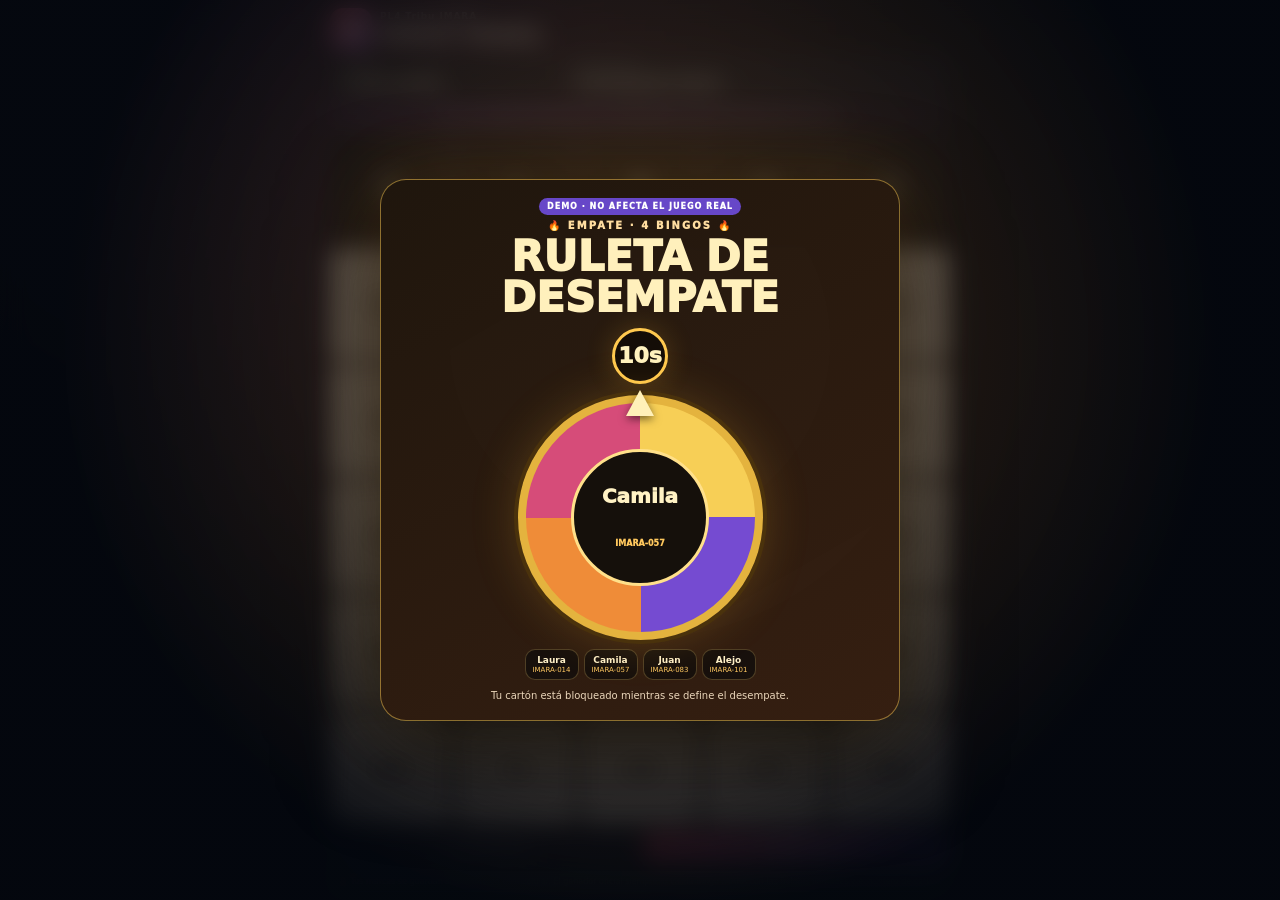
==== demo-desempate.html @ 995b19c4 "Add safe standalone tie synchronization demo" ====
<!doctype html>
<html lang="es" data-imara-tie-demo>
<head>
  <meta charset="utf-8">
  <meta name="viewport" content="width=device-width,initial-scale=1,viewport-fit=cover">
  <meta name="theme-color" content="#111827">
  <title>Demo desempate · Bingo IMARA</title>
  <link rel="stylesheet" href="mobile-card-responsive-2026.css?v=20260919-CARD-SCREEN-1">
  <script>
  (function(){
    const sample={
      v:1,id:'IMARA-DEMO',buyer:'Participante Demo',status:'Pagado',ballMax:99,
      title:'BINGO IMARA',organizer:'PL4 Tribu IMARA',
      grid:[
        [4,23,43,64,84],
        [8,29,48,70,90],
        [12,33,'FREE',73,94],
        [16,36,53,77,97],
        [20,39,58,80,99]
      ]
    };
    const bytes=new TextEncoder().encode(JSON.stringify(sample));let bin='';
    bytes.forEach(b=>bin+=String.fromCharCode(b));
    const code=btoa(bin).replace(/\+/g,'-').replace(/\//g,'_').replace(/=+$/,'');
    history.replaceState(null,'',location.pathname+'#mobile='+code);
    window.escapeHtml=s=>String(s??'').replace(/[&<>"']/g,m=>({'&':'&amp;','<':'&lt;','>':'&gt;','"':'&quot;',"'":'&#039;'}[m]));
  })();
  </script>
</head>
<body>
  <script src="mobile-card.js?v=20260902-SECURE-3"></script>
  <script src="mobile-tie-sync-2026.js?v=20260919-TIE-SYNC-1"></script>
  <script>
  (function(){
    const candidates=[
      {card_id:'IMARA-014',buyer_alias:'Laura'},
      {card_id:'IMARA-057',buyer_alias:'Camila'},
      {card_id:'IMARA-083',buyer_alias:'Juan'},
      {card_id:'IMARA-101',buyer_alias:'Alejo'}
    ];
    let timers=[];
    const later=(fn,ms)=>timers.push(setTimeout(fn,ms));
    function emit(show,roundStatus='open'){
      window.dispatchEvent(new CustomEvent('imara-mobile-game-state',{detail:{
        game:{
          drawn:[4,8,12,16,20,23,29,33,36,39],
          round:{name:'Ronda Demo',pattern:'line',prize:'Premio sorpresa IMARA',status:roundStatus},
          show_state:show,
          updated_at:new Date().toISOString()
        }
      }}));
    }
    function cycle(){
      timers.forEach(clearTimeout);timers=[];
      const started=new Date().toISOString();
      emit({type:'tie',started_at:started,duration_ms:10000,round_name:'Ronda Demo',candidates});
      later(()=>emit({
        type:'winner',
        at:new Date().toISOString(),
        round_name:'Ronda Demo',
        winner:{card_id:'IMARA-057',buyer_alias:'Camila',position:1,prize:'Premio sorpresa IMARA',round_name:'Ronda Demo'}
      },'closed'),10400);
      later(()=>emit({type:'idle'},'closed'),14800);
      later(cycle,16400);
    }
    later(cycle,700);
    window.addEventListener('pagehide',()=>timers.forEach(clearTimeout));
  })();
  </script>
</body>
</html>
---- mobile-card-responsive-2026.css ----
/* Bingo IMARA · Cartón participante · una pantalla responsive · 2026
   Capa exclusivamente visual para #mobile=. No modifica lógica, datos, marcas,
   Realtime, Push, BINGO, seguridad, ronda ni validación. */

body.imara-mobile-body{
  min-height:100dvh!important;
  height:100dvh!important;
  width:100%!important;
  max-width:100%!important;
  overflow:hidden!important;
  padding:
    max(8px,env(safe-area-inset-top))
    max(10px,env(safe-area-inset-right))
    max(8px,env(safe-area-inset-bottom))
    max(10px,env(safe-area-inset-left))!important;
}

body.imara-mobile-body .mobile-card-shell{
  width:min(620px,100%)!important;
  max-width:100%!important;
  height:calc(100dvh - max(8px,env(safe-area-inset-top)) - max(8px,env(safe-area-inset-bottom)))!important;
  min-height:0!important;
  margin:0 auto!important;
  display:flex!important;
  flex-direction:column!important;
  gap:6px!important;
  overflow:hidden!important;
}

body.imara-mobile-body .mobile-card-top{
  flex:0 0 auto!important;
  min-width:0!important;
  margin:0!important;
  gap:8px!important;
  align-items:center!important;
}

body.imara-mobile-body .mobile-brand{
  width:42px!important;
  height:42px!important;
  flex:0 0 42px!important;
  border-radius:13px!important;
}

body.imara-mobile-body .mobile-card-top>div:last-child{
  min-width:0!important;
}

body.imara-mobile-body .mobile-overline{
  font-size:9px!important;
  line-height:1.1!important;
  letter-spacing:.9px!important;
  white-space:nowrap!important;
  overflow:hidden!important;
  text-overflow:ellipsis!important;
}

body.imara-mobile-body .mobile-card-top h1{
  margin:2px 0 0!important;
  font-size:clamp(16px,4.8vw,21px)!important;
  line-height:1.05!important;
  white-space:nowrap!important;
  overflow:hidden!important;
  text-overflow:ellipsis!important;
}

body.imara-mobile-body .mobile-person{
  flex:0 0 auto!important;
  display:grid!important;
  grid-template-columns:minmax(0,.75fr) minmax(0,1.25fr)!important;
  gap:6px!important;
  margin:0!important;
}

body.imara-mobile-body .mobile-person>div{
  min-width:0!important;
  padding:7px 9px!important;
  border-radius:11px!important;
}

body.imara-mobile-body .mobile-person span{
  font-size:8px!important;
  line-height:1!important;
  letter-spacing:.7px!important;
}

body.imara-mobile-body .mobile-person strong{
  margin-top:2px!important;
  font-size:clamp(11px,3.4vw,14px)!important;
  line-height:1.15!important;
  white-space:nowrap!important;
  overflow:hidden!important;
  text-overflow:ellipsis!important;
}

body.imara-mobile-body #mobileRoundLive,
body.imara-mobile-body .mobile-round-live{
  flex:0 0 auto!important;
  min-width:0!important;
  margin:0!important;
  padding:7px 8px!important;
  gap:5px!important;
  border-radius:12px!important;
}

body.imara-mobile-body .mobile-round-top{
  min-width:0!important;
  gap:6px!important;
}

body.imara-mobile-body .mobile-round-top strong{
  min-width:0!important;
  font-size:clamp(11px,3.3vw,14px)!important;
  line-height:1.1!important;
  white-space:nowrap!important;
  overflow:hidden!important;
  text-overflow:ellipsis!important;
}

body.imara-mobile-body .mobile-round-state{
  flex:0 0 auto!important;
  padding:3px 6px!important;
  font-size:8px!important;
}

body.imara-mobile-body .mobile-round-grid{
  display:grid!important;
  grid-template-columns:repeat(2,minmax(0,1fr))!important;
  gap:5px!important;
}

body.imara-mobile-body .mobile-round-grid>div,
body.imara-mobile-body .mobile-round-prize{
  min-width:0!important;
  padding:5px 7px!important;
  border-radius:9px!important;
}

body.imara-mobile-body .mobile-round-grid span{
  font-size:7px!important;
  line-height:1!important;
}

body.imara-mobile-body .mobile-round-grid b{
  margin-top:2px!important;
  font-size:10px!important;
  line-height:1.1!important;
  white-space:nowrap!important;
  overflow:hidden!important;
  text-overflow:ellipsis!important;
}

body.imara-mobile-body .mobile-round-prize{
  font-size:10px!important;
  line-height:1.15!important;
  white-space:nowrap!important;
  overflow:hidden!important;
  text-overflow:ellipsis!important;
}

body.imara-mobile-body .mobile-round-ban{
  padding:5px 7px!important;
  border-radius:9px!important;
  font-size:9px!important;
  line-height:1.15!important;
}

body.imara-mobile-body .mobile-help{
  flex:0 0 auto!important;
  margin:0!important;
  padding:5px 8px!important;
  border-radius:9px!important;
  font-size:9px!important;
  line-height:1.15!important;
  text-align:center!important;
}

body.imara-mobile-body .mobile-grid{
  flex:1 1 auto!important;
  min-height:190px!important;
  width:100%!important;
  max-width:100%!important;
  height:auto!important;
  margin:0!important;
  display:grid!important;
  grid-template-columns:repeat(5,minmax(0,1fr))!important;
  grid-template-rows:repeat(6,minmax(0,1fr))!important;
  gap:4px!important;
  overflow:hidden!important;
}

body.imara-mobile-body .mobile-cell{
  width:100%!important;
  height:100%!important;
  min-width:0!important;
  min-height:0!important;
  aspect-ratio:auto!important;
  border-radius:8px!important;
  padding:1px!important;
  font-size:clamp(9px,3.15vw,15px)!important;
  line-height:1!important;
}

body.imara-mobile-body .mobile-cell.head{
  font-size:clamp(14px,4.8vw,20px)!important;
}

body.imara-mobile-body .mobile-cell.marked::after{
  font-size:clamp(24px,8vw,46px)!important;
}

body.imara-mobile-body .mobile-actions{
  flex:0 0 auto!important;
  display:grid!important;
  grid-template-columns:repeat(2,minmax(0,1fr))!important;
  gap:6px!important;
  margin:0!important;
}

body.imara-mobile-body .mobile-actions button{
  min-width:0!important;
  min-height:34px!important;
  height:34px!important;
  padding:5px 7px!important;
  border-radius:10px!important;
  font-size:10px!important;
  line-height:1!important;
  touch-action:manipulation!important;
}

body.imara-mobile-body .mobile-bingo-btn,
body.imara-mobile-body #mobileBingoBtn{
  flex:0 0 auto!important;
  width:100%!important;
  max-width:100%!important;
  min-height:38px!important;
  margin:0!important;
  padding:7px 10px!important;
  border-radius:11px!important;
  font-size:12px!important;
  line-height:1.1!important;
  touch-action:manipulation!important;
}

body.imara-mobile-body .mobile-note{
  flex:0 0 auto!important;
  margin:0!important;
  padding:5px 7px!important;
  border-radius:9px!important;
  font-size:8px!important;
  line-height:1.15!important;
  text-align:center!important;
}

body.imara-mobile-body #imaraPushBell,
body.imara-mobile-body .imara-push-bell{
  flex:0 0 auto!important;
  width:100%!important;
  max-width:100%!important;
  min-height:32px!important;
  margin:0!important;
  padding:5px 8px!important;
  border-radius:10px!important;
  font-size:10px!important;
  line-height:1!important;
  touch-action:manipulation!important;
}

/* La bienvenida/instalación conserva scroll propio cuando el contenido lo necesita. */
body.imara-mobile-body .imara-welcome{
  overflow:auto!important;
  overscroll-behavior:contain;
  -webkit-overflow-scrolling:touch;
}

/* Teléfonos de poca altura: se prioriza juego, premio, cartón y acciones. */
@media (max-height:740px) and (orientation:portrait){
  body.imara-mobile-body{
    padding:
      max(5px,env(safe-area-inset-top))
      max(8px,env(safe-area-inset-right))
      max(5px,env(safe-area-inset-bottom))
      max(8px,env(safe-area-inset-left))!important;
  }

  body.imara-mobile-body .mobile-card-shell{
    gap:4px!important;
    height:calc(100dvh - max(5px,env(safe-area-inset-top)) - max(5px,env(safe-area-inset-bottom)))!important;
  }

  body.imara-mobile-body .mobile-brand{
    width:34px!important;
    height:34px!important;
    flex-basis:34px!important;
  }

  body.imara-mobile-body .mobile-overline{
    display:none!important;
  }

  body.imara-mobile-body .mobile-card-top h1{
    font-size:16px!important;
  }

  body.imara-mobile-body .mobile-person>div{
    padding:5px 7px!important;
  }

  body.imara-mobile-body #mobileRoundLive,
  body.imara-mobile-body .mobile-round-live{
    padding:5px 6px!important;
    gap:3px!important;
  }

  body.imara-mobile-body .mobile-round-grid>div{
    padding:3px 5px!important;
  }

  body.imara-mobile-body .mobile-round-prize{
    padding:4px 5px!important;
  }

  body.imara-mobile-body .mobile-help,
  body.imara-mobile-body .mobile-note{
    display:none!important;
  }

  body.imara-mobile-body .mobile-actions button{
    height:31px!important;
    min-height:31px!important;
  }

  body.imara-mobile-body .mobile-bingo-btn,
  body.imara-mobile-body #mobileBingoBtn{
    min-height:34px!important;
  }

  body.imara-mobile-body #imaraPushBell,
  body.imara-mobile-body .imara-push-bell{
    min-height:30px!important;
  }
}

/* Teléfonos muy angostos: mantener legibilidad sin desbordar. */
@media (max-width:350px) and (orientation:portrait){
  body.imara-mobile-body .mobile-person{
    grid-template-columns:minmax(0,.8fr) minmax(0,1.2fr)!important;
  }

  body.imara-mobile-body .mobile-grid{
    gap:3px!important;
  }

  body.imara-mobile-body .mobile-cell{
    font-size:9px!important;
    border-radius:7px!important;
  }

  body.imara-mobile-body .mobile-actions button{
    font-size:9px!important;
  }
}

/* Móvil horizontal: información a la izquierda, cartón a la derecha. */
@media (orientation:landscape) and (max-height:620px) and (max-width:960px){
  body.imara-mobile-body{
    padding:
      max(6px,env(safe-area-inset-top))
      max(8px,env(safe-area-inset-right))
      max(6px,env(safe-area-inset-bottom))
      max(8px,env(safe-area-inset-left))!important;
  }

  body.imara-mobile-body .mobile-card-shell{
    width:100%!important;
    height:calc(100dvh - max(6px,env(safe-area-inset-top)) - max(6px,env(safe-area-inset-bottom)))!important;
    display:grid!important;
    grid-template-columns:minmax(210px,.8fr) minmax(300px,1.2fr)!important;
    grid-template-rows:auto auto auto 1fr auto auto!important;
    column-gap:8px!important;
    row-gap:4px!important;
  }

  body.imara-mobile-body .mobile-card-top{
    grid-column:1!important;
    grid-row:1!important;
  }

  body.imara-mobile-body .mobile-person{
    grid-column:1!important;
    grid-row:2!important;
  }

  body.imara-mobile-body #mobileRoundLive,
  body.imara-mobile-body .mobile-round-live{
    grid-column:1!important;
    grid-row:3!important;
  }

  body.imara-mobile-body .mobile-help{
    display:none!important;
  }

  body.imara-mobile-body .mobile-grid{
    grid-column:2!important;
    grid-row:1 / 7!important;
    min-height:0!important;
    height:100%!important;
  }

  body.imara-mobile-body .mobile-actions{
    grid-column:1!important;
    grid-row:4!important;
    align-self:end!important;
  }

  body.imara-mobile-body .mobile-bingo-btn,
  body.imara-mobile-body #mobileBingoBtn{
    grid-column:1!important;
    align-self:end!important;
  }

  body.imara-mobile-body .mobile-note{
    display:none!important;
  }

  body.imara-mobile-body #imaraPushBell,
  body.imara-mobile-body .imara-push-bell{
    grid-column:1!important;
    align-self:end!important;
  }

  body.imara-mobile-body .mobile-cell{
    font-size:clamp(9px,2.1vw,14px)!important;
  }

  body.imara-mobile-body .mobile-cell.head{
    font-size:clamp(13px,2.8vw,18px)!important;
  }
}
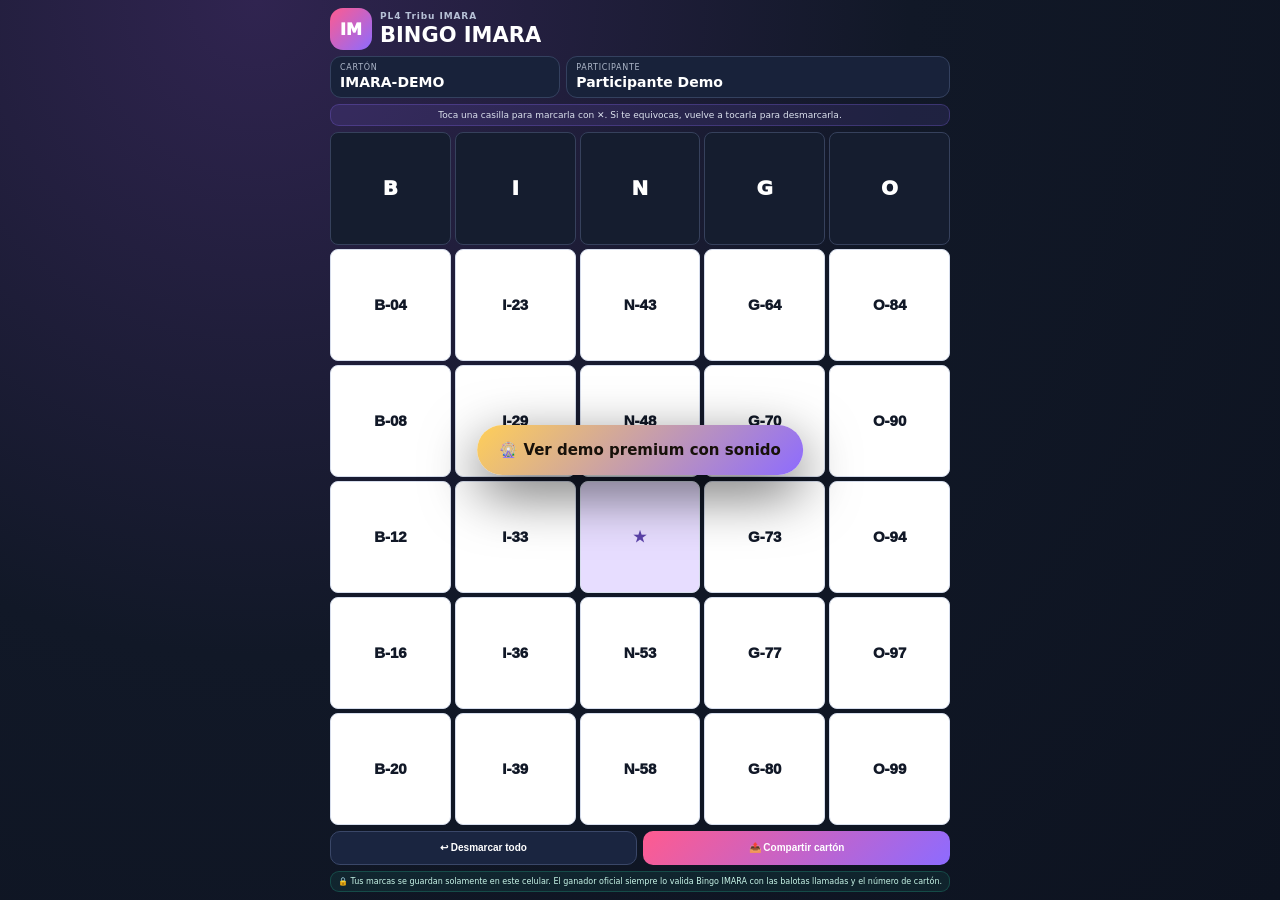
==== commit c4b1ee9a: "Refresh premium tie demo with sound gesture" ====
--- a/demo-desempate.html
+++ b/demo-desempate.html
@@ -29,7 +29,7 @@
 </head>
 <body>
   <script src="mobile-card.js?v=20260902-SECURE-3"></script>
-  <script src="mobile-tie-sync-2026.js?v=20260919-TIE-SYNC-1"></script>
+  <script src="mobile-tie-sync-2026.js?v=20260919-TIE-PREMIUM-1"></script>
   <script>
   (function(){
     const candidates=[
@@ -60,10 +60,13 @@
         round_name:'Ronda Demo',
         winner:{card_id:'IMARA-057',buyer_alias:'Camila',position:1,prize:'Premio sorpresa IMARA',round_name:'Ronda Demo'}
       },'closed'),10400);
-      later(()=>emit({type:'idle'},'closed'),14800);
-      later(cycle,16400);
+      later(()=>emit({type:'idle'},'closed'),17800);
+      later(cycle,19800);
     }
-    later(cycle,700);
+    const start=document.createElement('button');
+    start.type='button';start.textContent='🎡 Ver demo premium con sonido';
+    start.style.cssText='position:fixed;z-index:2147483600;left:50%;top:50%;transform:translate(-50%,-50%);border:0;border-radius:999px;padding:16px 22px;font:900 15px system-ui;background:linear-gradient(135deg,#ffcf58,#8d6bff);color:#17110a;box-shadow:0 18px 55px #0009;';
+    start.onclick=()=>{start.remove();cycle();};document.body.appendChild(start);
     window.addEventListener('pagehide',()=>timers.forEach(clearTimeout));
   })();
   </script>
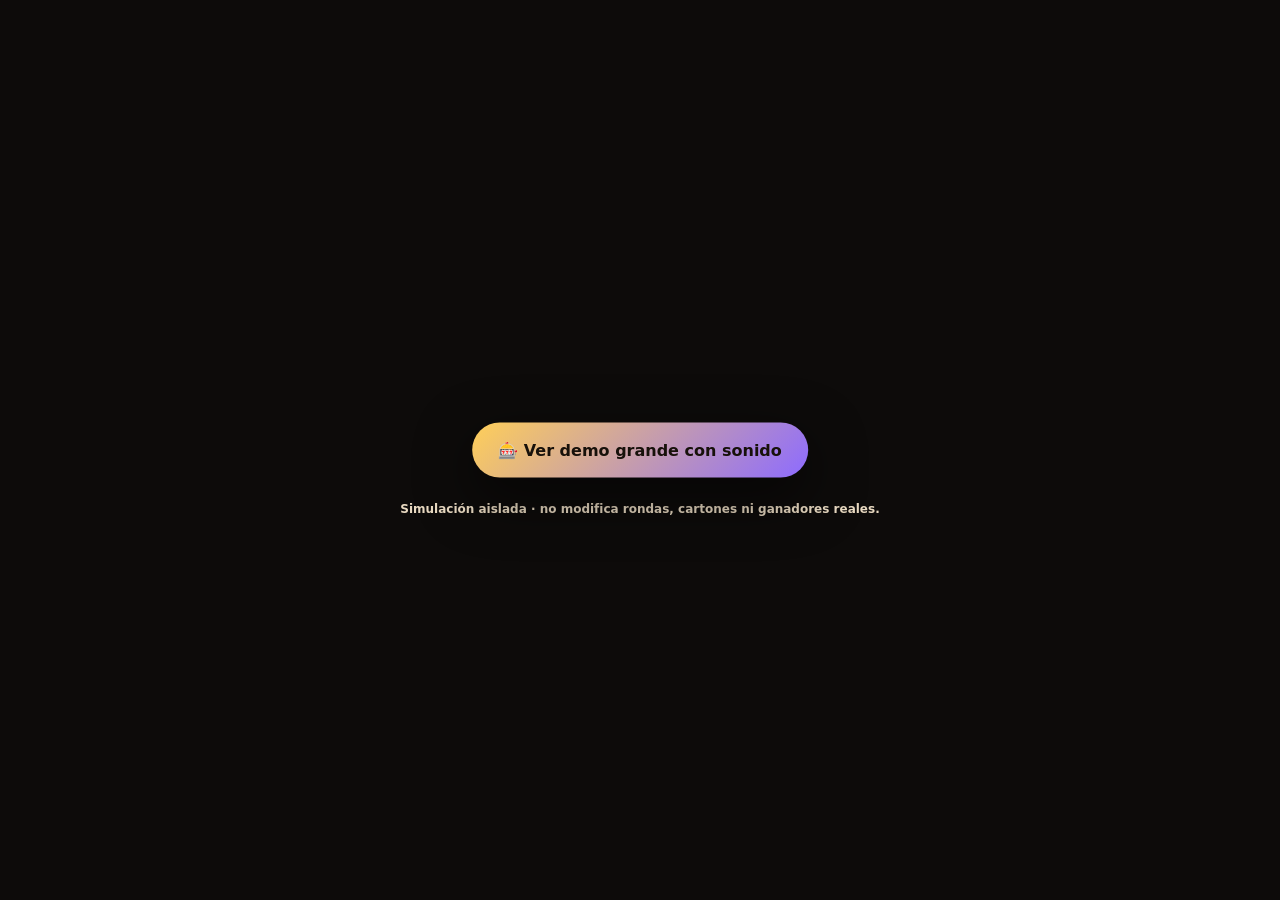
==== commit 4c43ad00: "Show enlarged public slot experience in demo" ====
--- a/demo-desempate.html
+++ b/demo-desempate.html
@@ -4,32 +4,19 @@
   <meta charset="utf-8">
   <meta name="viewport" content="width=device-width,initial-scale=1,viewport-fit=cover">
   <meta name="theme-color" content="#111827">
-  <title>Demo desempate · Bingo IMARA</title>
-  <link rel="stylesheet" href="mobile-card-responsive-2026.css?v=20260919-CARD-SCREEN-1">
-  <script>
-  (function(){
-    const sample={
-      v:1,id:'IMARA-DEMO',buyer:'Participante Demo',status:'Pagado',ballMax:99,
-      title:'BINGO IMARA',organizer:'PL4 Tribu IMARA',
-      grid:[
-        [4,23,43,64,84],
-        [8,29,48,70,90],
-        [12,33,'FREE',73,94],
-        [16,36,53,77,97],
-        [20,39,58,80,99]
-      ]
-    };
-    const bytes=new TextEncoder().encode(JSON.stringify(sample));let bin='';
-    bytes.forEach(b=>bin+=String.fromCharCode(b));
-    const code=btoa(bin).replace(/\+/g,'-').replace(/\//g,'_').replace(/=+$/,'');
-    history.replaceState(null,'',location.pathname+'#mobile='+code);
-    window.escapeHtml=s=>String(s??'').replace(/[&<>"']/g,m=>({'&':'&amp;','<':'&lt;','>':'&gt;','"':'&quot;',"'":'&#039;'}[m]));
-  })();
-  </script>
+  <title>Demo tragamonedas · Bingo IMARA</title>
+  <style>
+    html,body{margin:0;min-height:100%;background:#0d0b0a;font-family:Inter,system-ui,-apple-system,"Segoe UI",sans-serif}
+    body{min-height:100dvh;display:grid;place-items:center}
+    .demo-start{position:fixed;z-index:2147483600;left:50%;top:50%;transform:translate(-50%,-50%);border:0;border-radius:999px;padding:18px 26px;font:900 16px system-ui;background:linear-gradient(135deg,#ffcf58,#8d6bff);color:#17110a;box-shadow:0 18px 55px #0009;cursor:pointer}
+    .demo-note{position:fixed;z-index:2147483599;left:50%;top:calc(50% + 52px);transform:translateX(-50%);color:#e8d9c1;font:700 12px system-ui;text-align:center;width:min(90vw,620px)}
+  </style>
 </head>
 <body>
-  <script src="mobile-card.js?v=20260902-SECURE-3"></script>
-  <script src="mobile-tie-sync-2026.js?v=20260919-TIE-PREMIUM-1"></script>
+  <button class="demo-start" id="demoStart" type="button">🎰 Ver demo grande con sonido</button>
+  <div class="demo-note" id="demoNote">Simulación aislada · no modifica rondas, cartones ni ganadores reales.</div>
+
+  <script src="bingo-round-upgrades-2026.js?v=20260919-TIE-SLOT-LARGE-1"></script>
   <script>
   (function(){
     const candidates=[
@@ -41,7 +28,7 @@
     let timers=[];
     const later=(fn,ms)=>timers.push(setTimeout(fn,ms));
     function emit(show,roundStatus='open'){
-      window.dispatchEvent(new CustomEvent('imara-mobile-game-state',{detail:{
+      window.dispatchEvent(new CustomEvent('imara-public-game-state',{detail:{
         game:{
           drawn:[4,8,12,16,20,23,29,33,36,39],
           round:{name:'Ronda Demo',pattern:'line',prize:'Premio sorpresa IMARA',status:roundStatus},
@@ -60,13 +47,14 @@
         round_name:'Ronda Demo',
         winner:{card_id:'IMARA-057',buyer_alias:'Camila',position:1,prize:'Premio sorpresa IMARA',round_name:'Ronda Demo'}
       },'closed'),10400);
-      later(()=>emit({type:'idle'},'closed'),17800);
-      later(cycle,19800);
+      later(()=>emit({type:'idle'},'closed'),18000);
+      later(cycle,20000);
     }
-    const start=document.createElement('button');
-    start.type='button';start.textContent='🎡 Ver demo premium con sonido';
-    start.style.cssText='position:fixed;z-index:2147483600;left:50%;top:50%;transform:translate(-50%,-50%);border:0;border-radius:999px;padding:16px 22px;font:900 15px system-ui;background:linear-gradient(135deg,#ffcf58,#8d6bff);color:#17110a;box-shadow:0 18px 55px #0009;';
-    start.onclick=()=>{start.remove();cycle();};document.body.appendChild(start);
+    document.getElementById('demoStart').addEventListener('click',()=>{
+      document.getElementById('demoStart').remove();
+      document.getElementById('demoNote')?.remove();
+      cycle();
+    });
     window.addEventListener('pagehide',()=>timers.forEach(clearTimeout));
   })();
   </script>
